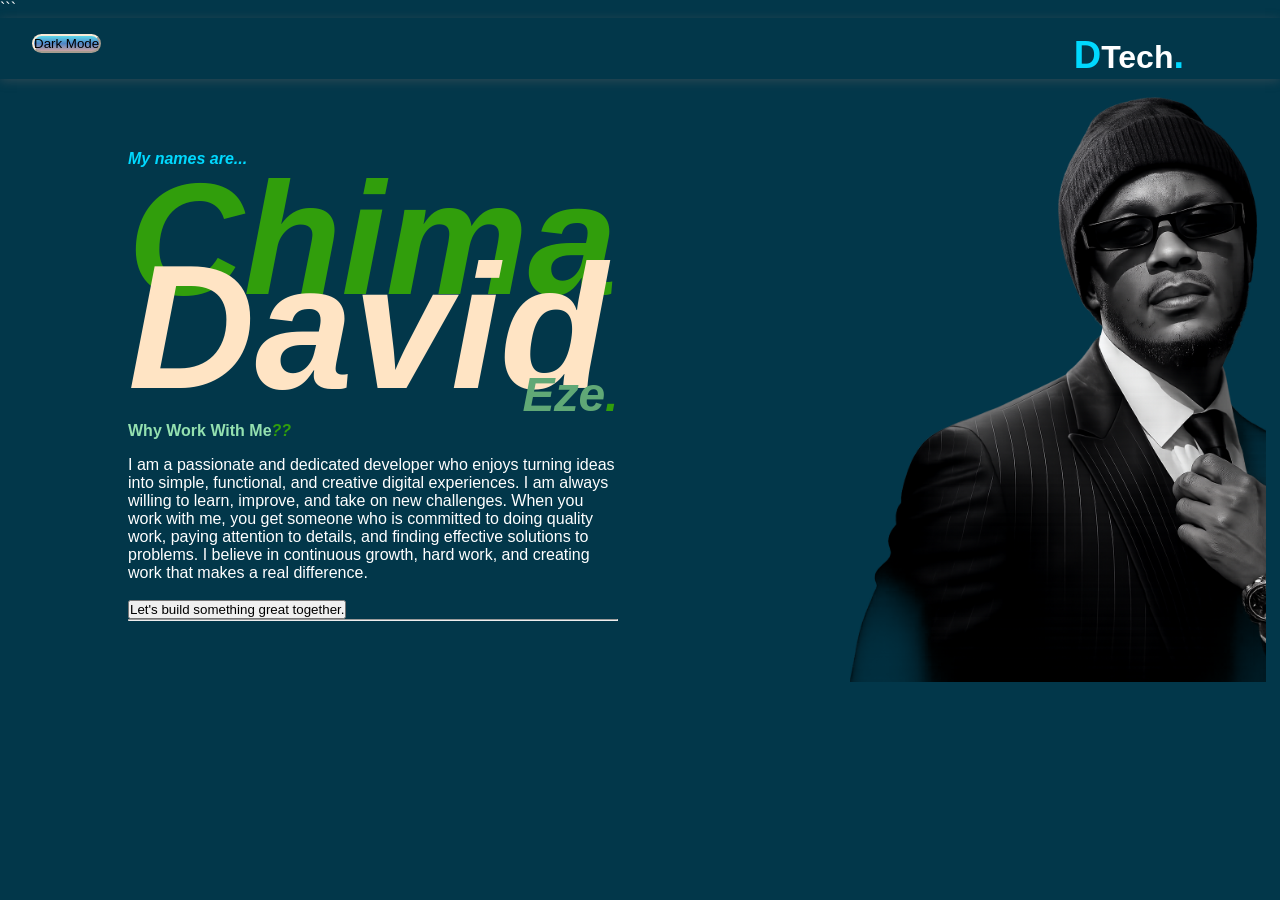
==== about-me.html @ 8dc3fd22 "updated portfolio" ====
<!DOCTYPE html>
<html lang="en">
<head>
    <meta charset="UTF-8">
    <meta name="viewport" content="width=device-width, initial-scale=1.0">
    <link rel="stylesheet" href="about-me.css">
    <script src="DAVIID.js" defer></script>
    <title>About me..</title>
</head>
<body>
    ```
    <div class="header">
        <div class="next-header">
            <div class="left-text"><button class="dark">Dark Mode</button></div>
            <div class="right-text"> <h2><span>D</span>Tech<span>.</span></h2></div>
        </div>
    </div>
    <div class="hero">
        <div class="hero-boxx">
            <div class="left">
                <h5>My names are...</h5>
                <span>
                    <h1>Chima</h1>
                </span>
                <h2>David</h2>
                <h3>Eze<span>.</span></h3>
               
                
                <h4>Why Work With Me<span>??</span></h4>
                
                <p>I am a passionate and dedicated developer who enjoys turning ideas into simple, functional, and creative digital
                experiences. I am always willing to learn, improve, and take on new challenges.
                
                When you work with me, you get someone who is committed to doing quality work, paying attention to details, and finding
                effective solutions to problems. I believe in continuous growth, hard work, and creating work that makes a real
                difference. <br> <br>
                
               <span> <button><a href="contact-me.html">Let's build something great together.</a></button></span> </p>
                <hr>
                       </div>

            <div class="right"> 
              <a href="DAVIID.html"><img src="aboutme.png" width="300" alt="Chima david"> </a>
            </div>
        </div>
    </div>
 
</body>
</html>
---- about-me.css ----
*{
    margin: 0;
    padding: 0;
    /* background-color:#0f172a; */
    font-family: Arial, Helvetica, sans-serif;

}
body{
    /* background: #0f172a; */
    /* background: #7e8187; */
    background: #02374a;
    /* background: black; */
    color: white;
}
a{
    /* background: #00d9ff; */
    text-decoration: none;
    color: rgb(0, 0, 0);
    /* border-radius: 2cm; */
}
.header{
    width: 100%;
    /* background: black; */
    /* background: #0f172a; */
    box-shadow: 0 2px 10px rgba(108, 98, 98, 0.4);
}
.next-header{
    width: 90%;
    margin-left: 2rem;
    height: 3.8rem;
    display: flex;
    justify-content: space-between;
}
.left-text button {
    /* width: 50%; */
    /* font-size: -9rem; */
    /* background: #caffd0; */
    background: linear-gradient(rgb(91, 215, 234),
                rgb(80, 134, 199),
                rgb(201, 161, 161));
  /* color: #00d9ff; */
  /* color: rgb(0, 0, 0); */
    /* font-size: 2rem; */
    border-radius: 2cm;
 
 /* margin-top:rem; */
    border-color: antiquewhite;
   /* margin-left: 5rem; */
}

.dark {
    
    /* width:50%; */
    border-radius: 2cm;
    margin-top: 1rem;
/* color: blue; */
}
.dark-mode{
/* background: #7e8187; */
/* background: #02374a; */
background: black;
}
.right-text{
    margin-top:1rem;
      animation: right-textFade 1s ease forwards,
    float 4s ease-in-out infinite 1s;
    transition: transform .4s ease,
    filter .4s ease;
    opacity: 0;
}
.right-text:hover{
     transform: scale(1.08);
    filter:
    drop-shadow(0 0 15px rgba(255,255,255,.35));

}
@keyframes right-textFade{
    from{
        opacity: 0;
        transform: translateY(-60px);
    }

    to{
        opacity: 1;
        transform: translateY(0);
    }
}
@keyframes float{
    
    0%{
        transform: translateY(0);
    }

    50% {
         transform: translateY(-6px);
    }

    100% {
         transform: translateY(0);
    }
}
/* Logo */
.right-text h2 {
    font-size: 32px;
    color: white;
    cursor: pointer;
}


.right-text span {
    color: #00d9ff;
    font-size: 38px;
    border-color: antiquewhite;
}
.hero {
    width: 100%;
    /* height: 200vh; */
    /* background-color: pink; */
    margin-top: -9rem;
}
.hero-boxx {
    width: 80%;
    padding: 2rem;
    margin: 0 auto;
    height: inherit;
    display: flex;
    gap: 5rem;
    justify-content: space-between;
    align-items: center;
}
.left span{
     color: rgb(49, 158, 12);
    font-style: oblique;
}
.left h5{
    color: hsl(189, 100%, 50%);
    line-height: 4rem;
    font-size: 1rem;
    font-style: italic;
}
.left h3{
  margin: 0 auto;
    font-size: 3rem;
    color: rgb(96, 168, 118);
    margin-left: 24.65rem;
    font-style: oblique;

   
}
.left{
    margin-top: 10rem;
        text-align: start;
    height: 50vh;
    margin-bottom: 200px;
}
.left h1{
      font-size: 10rem;
    font-weight: bolder;
    line-height: 6rem;
    
}
.left h2{
    color: bisque;
        font-size: 11rem;
        font-weight: bolder;
        line-height: 5rem;
        font-style: italic;
        
}
.left h4{
    margin-top: 0rem;
    color: rgb(148, 225, 176);
}
.left p{
    margin-top: 1rem;
}

.right img{
/* background: linear-gradient(rgb(177, 102, 102),
            rgb(224, 250, 215),
            rgb(86, 77, 77)); */
    width: 26rem;
    margin-left: 9.5rem;
    /* border-radius: 4cm; */
    
}



@media (max-width: 456px){
    .header{
        width: 450px;
        align-items: center;
        height: auto;
    }
    .next-header{
          width: 450px;
        align-items: center;
        height: auto;
    }
    .right-text{
          width: 450px;
        align-items: center;
        height: auto;
    }
    .hero{
          width: 450px;
        align-items: center;
        height: auto;
    }
    .hero-boxx{
          width: 450px;
        align-items: center;
        height: auto;
    }
    .right img{
        width: 450px;
    }
}
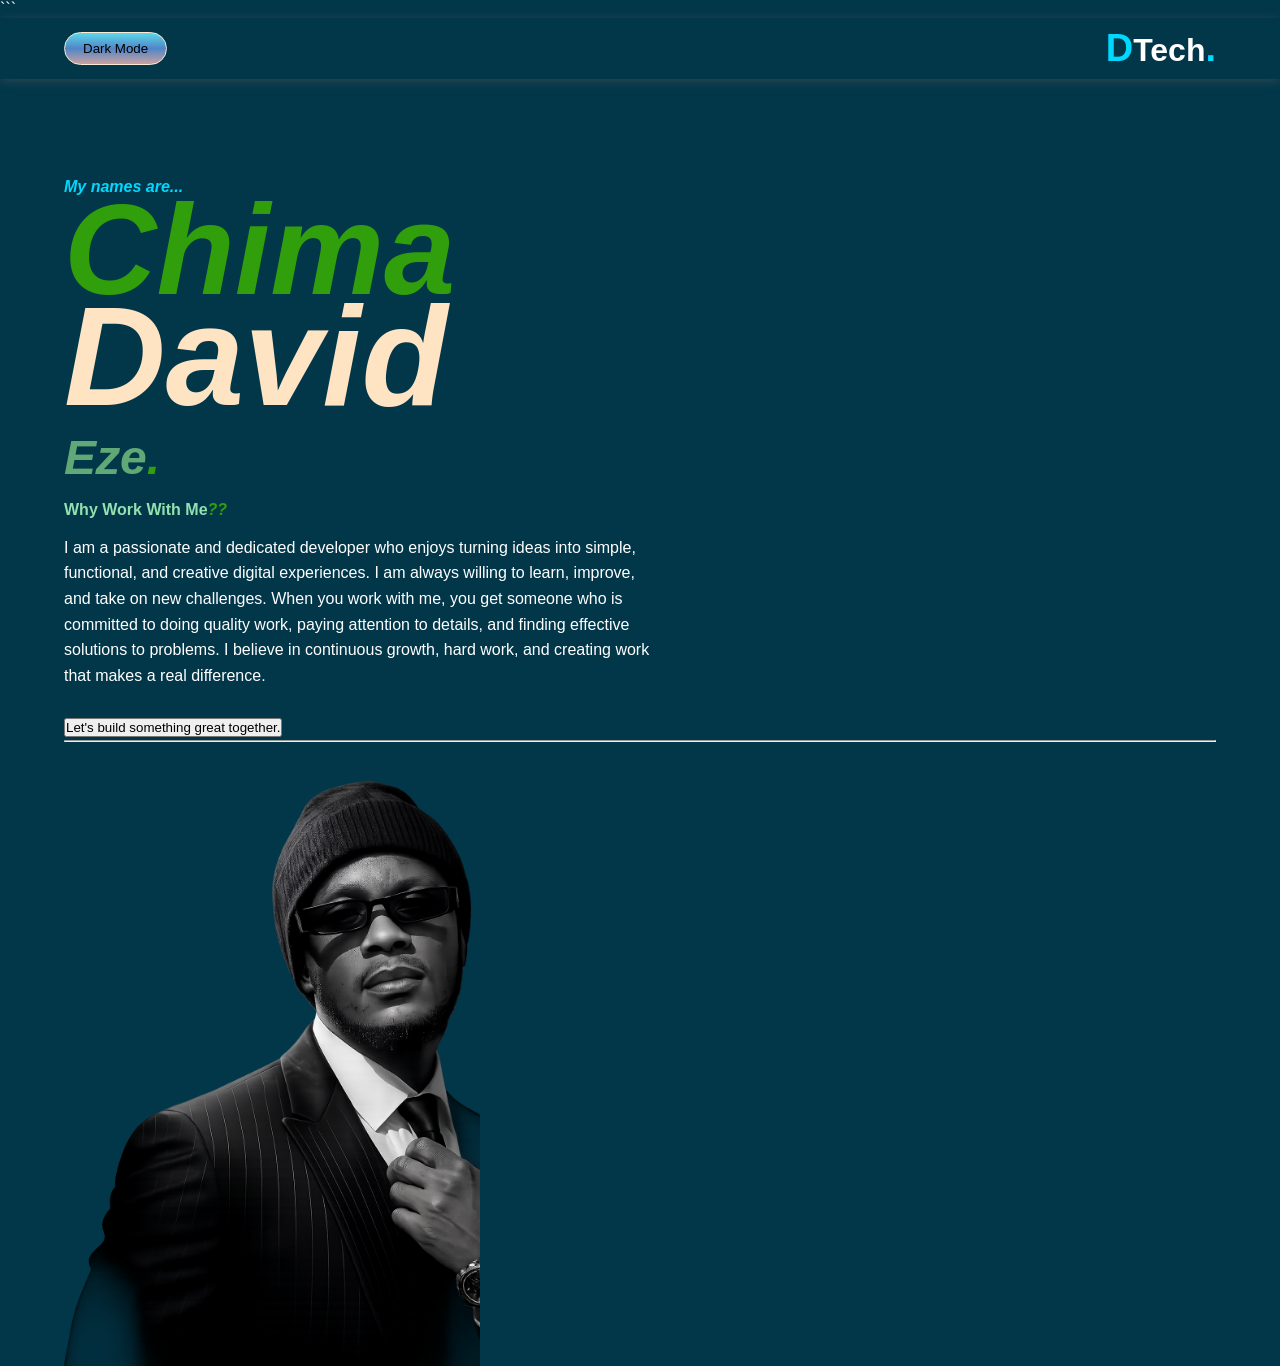
==== commit 1e9ea3cf: "udated version" ====
--- a/about-me.html
+++ b/about-me.html
@@ -37,13 +37,11 @@
                 
                <span> <button><a href="contact-me.html">Let's build something great together.</a></button></span> </p>
                 <hr>
-                       </div>
-
-            <div class="right"> 
-              <a href="DAVIID.html"><img src="aboutme.png" width="300" alt="Chima david"> </a>
-            </div>
+            <div class="right">
+    <a href="DAVIID.html"><img src="aboutme.png" width="200" alt="Chima david"> </a>
+</div>
         </div>
     </div>
- 
+
 </body>
 </html>
--- a/about-me.css
+++ b/about-me.css
@@ -1,219 +1,316 @@
-*{
+* {
     margin: 0;
     padding: 0;
-    /* background-color:#0f172a; */
+    box-sizing: border-box;
     font-family: Arial, Helvetica, sans-serif;
-
-}
-body{
-    /* background: #0f172a; */
-    /* background: #7e8187; */
+}
+
+body {
     background: #02374a;
-    /* background: black; */
     color: white;
-}
-a{
-    /* background: #00d9ff; */
+    overflow-x: hidden;
+}
+
+a {
     text-decoration: none;
-    color: rgb(0, 0, 0);
-    /* border-radius: 2cm; */
-}
-.header{
+    color: black;
+}
+
+/* ================= HEADER ================= */
+
+.header {
     width: 100%;
-    /* background: black; */
-    /* background: #0f172a; */
     box-shadow: 0 2px 10px rgba(108, 98, 98, 0.4);
 }
-.next-header{
+
+.next-header {
     width: 90%;
-    margin-left: 2rem;
-    height: 3.8rem;
+    max-width: 1400px;
+    min-height: 3.8rem;
+    margin: 0 auto;
+
     display: flex;
     justify-content: space-between;
-}
+    align-items: center;
+}
+
 .left-text button {
-    /* width: 50%; */
-    /* font-size: -9rem; */
-    /* background: #caffd0; */
     background: linear-gradient(rgb(91, 215, 234),
-                rgb(80, 134, 199),
-                rgb(201, 161, 161));
-  /* color: #00d9ff; */
-  /* color: rgb(0, 0, 0); */
-    /* font-size: 2rem; */
-    border-radius: 2cm;
- 
- /* margin-top:rem; */
-    border-color: antiquewhite;
-   /* margin-left: 5rem; */
+            rgb(80, 134, 199),
+            rgb(201, 161, 161));
+
+    border-radius: 50px;
+    border: 1px solid antiquewhite;
+    padding: 8px 18px;
 }
 
 .dark {
-    
-    /* width:50%; */
-    border-radius: 2cm;
-    margin-top: 1rem;
-/* color: blue; */
-}
-.dark-mode{
-/* background: #7e8187; */
-/* background: #02374a; */
-background: black;
-}
-.right-text{
-    margin-top:1rem;
-      animation: right-textFade 1s ease forwards,
-    float 4s ease-in-out infinite 1s;
-    transition: transform .4s ease,
-    filter .4s ease;
+    border-radius: 50px;
+    margin-top: 0;
+}
+
+.dark-mode {
+    background: black;
+}
+
+/* ================= LOGO ================= */
+
+.right-text {
+    animation:
+        right-textFade 1s ease forwards,
+        float 4s ease-in-out infinite 1s;
+
+    transition: transform .4s ease, filter .4s ease;
     opacity: 0;
 }
-.right-text:hover{
-     transform: scale(1.08);
-    filter:
-    drop-shadow(0 0 15px rgba(255,255,255,.35));
-
-}
-@keyframes right-textFade{
-    from{
+
+.right-text:hover {
+    transform: scale(1.08);
+    filter: drop-shadow(0 0 15px rgba(255, 255, 255, .35));
+}
+
+.right-text h2 {
+    font-size: clamp(22px, 3vw, 32px);
+    color: white;
+    cursor: pointer;
+}
+
+.right-text span {
+    color: #00d9ff;
+    font-size: clamp(28px, 3.5vw, 38px);
+}
+
+/* ================= ANIMATIONS ================= */
+
+@keyframes right-textFade {
+    from {
         opacity: 0;
         transform: translateY(-60px);
     }
 
-    to{
+    to {
         opacity: 1;
         transform: translateY(0);
     }
 }
-@keyframes float{
-    
-    0%{
+
+@keyframes float {
+    0% {
         transform: translateY(0);
     }
 
     50% {
-         transform: translateY(-6px);
+        transform: translateY(-6px);
     }
 
     100% {
-         transform: translateY(0);
-    }
-}
-/* Logo */
-.right-text h2 {
-    font-size: 32px;
-    color: white;
-    cursor: pointer;
-}
-
-
-.right-text span {
-    color: #00d9ff;
-    font-size: 38px;
-    border-color: antiquewhite;
-}
+        transform: translateY(0);
+    }
+}
+
+/* ================= HERO ================= */
+
 .hero {
     width: 100%;
-    /* height: 200vh; */
-    /* background-color: pink; */
-    margin-top: -9rem;
-}
+    margin-top: 2rem;
+}
+
 .hero-boxx {
-    width: 80%;
-    padding: 2rem;
+    width: 90%;
+    max-width: 1400px;
     margin: 0 auto;
-    height: inherit;
+
     display: flex;
-    gap: 5rem;
+    gap: 4rem;
     justify-content: space-between;
     align-items: center;
 }
-.left span{
-     color: rgb(49, 158, 12);
+
+/* ================= LEFT SIDE ================= */
+
+.left {
+    flex: 1;
+    margin-top: 4rem;
+    text-align: start;
+    min-width: 0;
+}
+
+.left span {
+    color: rgb(49, 158, 12);
     font-style: oblique;
 }
-.left h5{
+
+.left h5 {
     color: hsl(189, 100%, 50%);
-    line-height: 4rem;
-    font-size: 1rem;
+    line-height: 1.5;
+    font-size: clamp(0.8rem, 1.5vw, 1rem);
     font-style: italic;
 }
-.left h3{
-  margin: 0 auto;
-    font-size: 3rem;
+
+.left h3 {
+    font-size: clamp(1.5rem, 4vw, 3rem);
     color: rgb(96, 168, 118);
-    margin-left: 24.65rem;
+    margin: 1rem 0 0;
     font-style: oblique;
-
-   
-}
-.left{
-    margin-top: 10rem;
-        text-align: start;
-    height: 50vh;
-    margin-bottom: 200px;
-}
-.left h1{
-      font-size: 10rem;
+}
+
+.left h1 {
+    font-size: clamp(4rem, 10vw, 10rem);
     font-weight: bolder;
-    line-height: 6rem;
-    
-}
-.left h2{
+    line-height: .8;
+}
+
+.left h2 {
     color: bisque;
-        font-size: 11rem;
-        font-weight: bolder;
-        line-height: 5rem;
-        font-style: italic;
-        
-}
-.left h4{
-    margin-top: 0rem;
+    font-size: clamp(4.5rem, 11vw, 11rem);
+    font-weight: bolder;
+    line-height: .8;
+    font-style: italic;
+}
+
+.left h4 {
+    margin-top: 1rem;
     color: rgb(148, 225, 176);
 }
-.left p{
+
+.left p {
     margin-top: 1rem;
-}
-
-.right img{
-/* background: linear-gradient(rgb(177, 102, 102),
-            rgb(224, 250, 215),
-            rgb(86, 77, 77)); */
-    width: 26rem;
-    margin-left: 9.5rem;
-    /* border-radius: 4cm; */
-    
-}
-
-
-
-@media (max-width: 456px){
-    .header{
-        width: 450px;
-        align-items: center;
+    max-width: 600px;
+    line-height: 1.6;
+}
+
+/* ================= RIGHT IMAGE ================= */
+
+.right {
+    width: min(100%, 26rem);
         height: auto;
-    }
-    .next-header{
-          width: 450px;
-        align-items: center;
-        height: auto;
-    }
-    .right-text{
-          width: 450px;
-        align-items: center;
-        height: auto;
-    }
-    .hero{
-          width: 450px;
-        align-items: center;
-        height: auto;
-    }
-    .hero-boxx{
-          width: 450px;
-        align-items: center;
-        height: auto;
-    }
-    .right img{
-        width: 450px;
+        display: block;
+}
+
+.right img {
+    width: min(100%, 26rem);
+    height: auto;
+    display: block;
+}
+
+/* ================= TABLETS ================= */
+
+@media (max-width: 900px) {
+
+    .hero-boxx {
+        gap: 2rem;
+    }
+
+    .left {
+        margin-top: 2rem;
+    }
+
+    .left h1 {
+        font-size: clamp(4rem, 9vw, 7rem);
+    }
+
+    .left h2 {
+        font-size: clamp(4rem, 10vw, 8rem);
+    }
+
+    .right img {
+        width: min(100%, 22rem);
+    }
+}
+
+/* ================= MOBILE ================= */
+
+@media (max-width: 600px) {
+
+    .next-header {
+        width: 92%;
+        padding: 0.7rem 0;
+    }
+
+    .right-text h2 {
+        font-size: 22px;
+    }
+
+    .right-text span {
+        font-size: 27px;
+    }
+
+    .hero {
+        margin-top: 1rem;
+    }
+
+    .hero-boxx {
+        width: 92%;
+        flex-direction: column;
+        gap: 2rem;
+        text-align: center;
+    }
+
+    .left {
+        width: 100%;
+        margin-top: 2rem;
+        text-align: center;
+    }
+
+    .left h5 {
+        font-size: 0.85rem;
+    }
+
+    .left h3 {
+        margin: 1rem 0;
+        font-size: 2rem;
+    }
+
+    .left h1 {
+        font-size: clamp(3.5rem, 18vw, 6rem);
+        line-height: .85;
+    }
+
+    .left h2 {
+        font-size: clamp(4rem, 20vw, 7rem);
+        line-height: .8;
+    }
+
+    .left h4 {
+        font-size: 1rem;
+    }
+
+    .left p {
+        font-size: 0.9rem;
+        margin: 1rem auto 0;
+    }
+
+    .right {
+        width: 100%;
+    }
+
+    .right img {
+        width: min(85vw, 20rem);
+        margin: 0;
+    }
+}
+
+/* ================= SMALL PHONES ================= */
+
+@media (max-width: 400px) {
+
+    .next-header {
+        width: 94%;
+    }
+
+    .left h1 {
+        font-size: 3.5rem;
+    }
+
+    .left h2 {
+        font-size: 4rem;
+    }
+
+    .left h3 {
+        font-size: 1.6rem;
+    }
+
+    .right img {
+        width: 80vw;
     }
 }
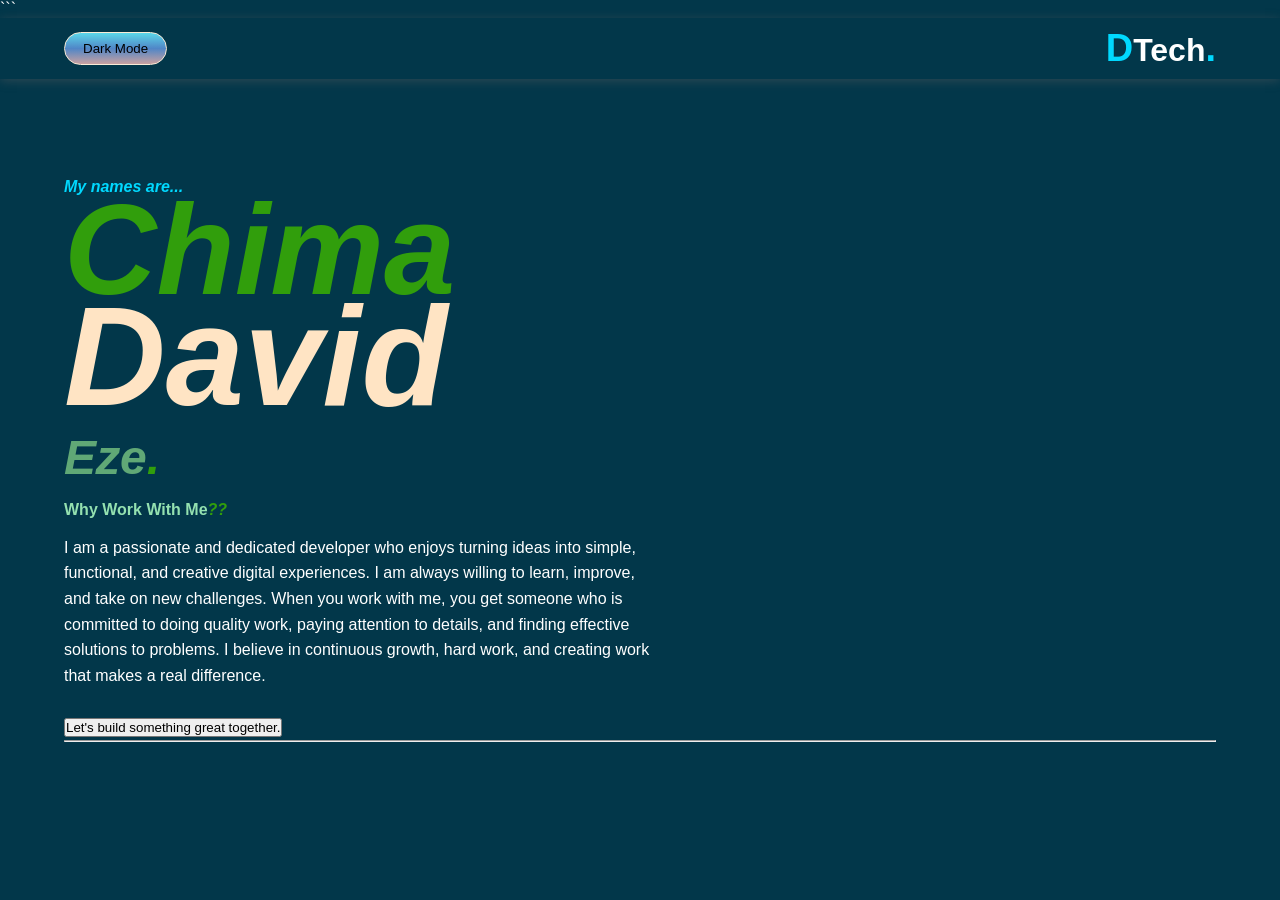
==== commit 107cb9bd: "Updated version of my Portfolio!" ====
--- a/about-me.html
+++ b/about-me.html
@@ -37,8 +37,8 @@
                 
                <span> <button><a href="contact-me.html">Let's build something great together.</a></button></span> </p>
                 <hr>
-            <div class="right">
-    <a href="DAVIID.html"><img src="aboutme.png" width="200" alt="Chima david"> </a>
+            <!-- <div class="right">
+    <a href="DAVIID.html"><img src="aboutme.png" width="200" alt="Chima david"> </a> -->
 </div>
         </div>
     </div>
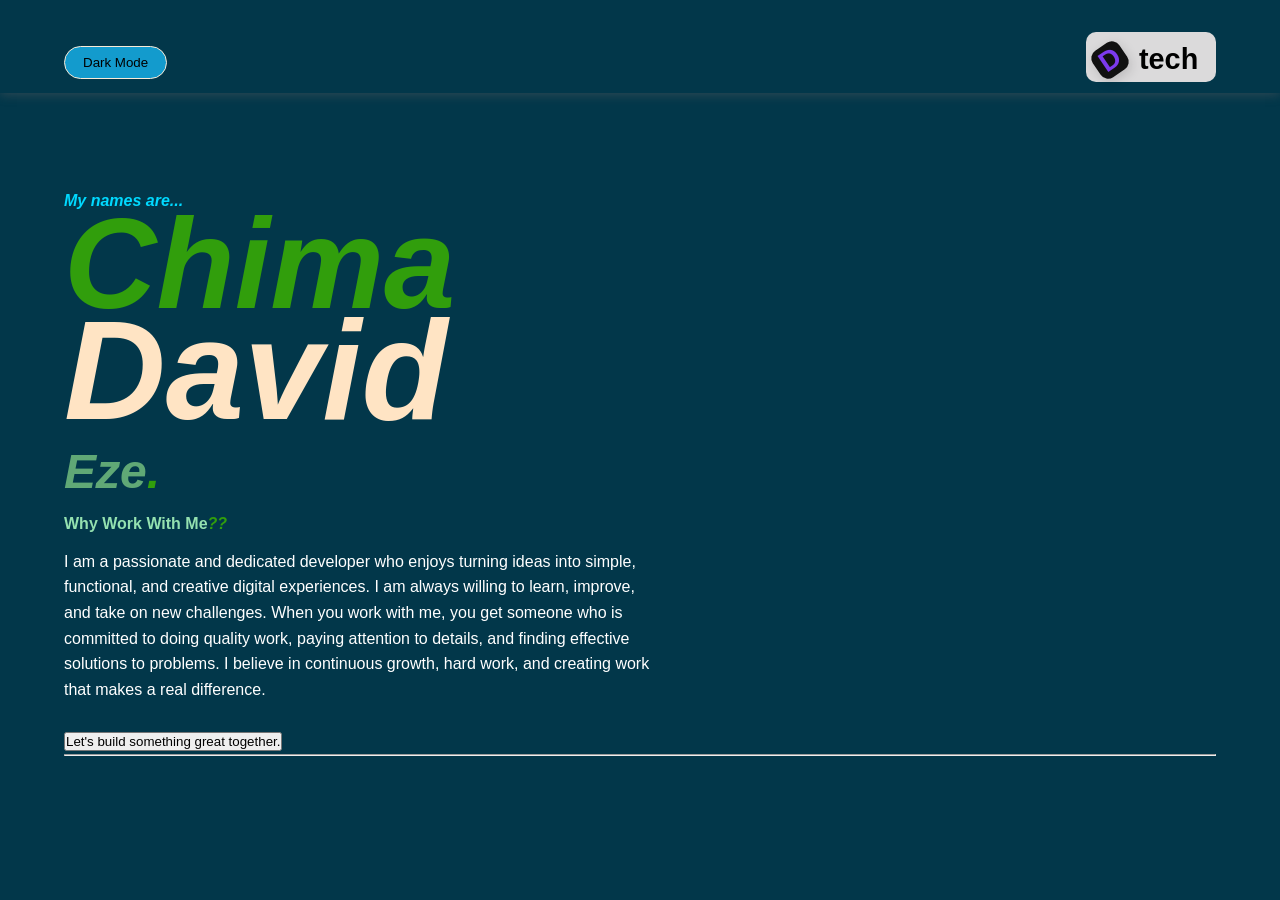
==== commit 306294f6: "new version" ====
--- a/about-me.html
+++ b/about-me.html
@@ -8,13 +8,14 @@
     <title>About me..</title>
 </head>
 <body>
-    ```
+
     <div class="header">
         <div class="next-header">
             <div class="left-text"><button class="dark">Dark Mode</button></div>
-            <div class="right-text"> <h2><span>D</span>Tech<span>.</span></h2></div>
+     <div class="logo"><a href="index.html"><span class="logo-D">D</span> <span class="logo-text">tech</a></div>
+     </div>
         </div>
-    </div>
+    
     <div class="hero">
         <div class="hero-boxx">
             <div class="left">
--- a/about-me.css
+++ b/about-me.css
@@ -19,6 +19,7 @@
 /* ================= HEADER ================= */
 
 .header {
+    padding-top:2rem;
     width: 100%;
     box-shadow: 0 2px 10px rgba(108, 98, 98, 0.4);
 }
@@ -35,10 +36,7 @@
 }
 
 .left-text button {
-    background: linear-gradient(rgb(91, 215, 234),
-            rgb(80, 134, 199),
-            rgb(201, 161, 161));
-
+    background:#139bcd;
     border-radius: 50px;
     border: 1px solid antiquewhite;
     padding: 8px 18px;
@@ -51,6 +49,56 @@
 
 .dark-mode {
     background: black;
+}
+.logo-D {
+    display: inline-flex;
+    align-items: center;
+    justify-content: center;
+margin-top:0.73rem;
+margin-left: 0.5rem;
+    width: 32px;
+    height: 32px;
+
+    background: #111;
+    color: #7C3AED;
+
+    font-size: 28px;
+    margin-right: 2px;
+    border-radius: 9px;
+
+    font-weight: 800;
+    font-family: Arial, sans-serif;
+
+    box-shadow: 0 4px 12px rgba(0, 0, 0, 0.15);
+
+    margin-right: 5px;
+
+    transform: rotate(-34deg);
+    transition: all 0.3s ease;
+}
+
+.logo-D:hover {
+    transform: rotate(0deg) scale(1.08);
+    border-radius: 7px;
+}
+
+.logo-tech {
+    margin-top: 0.67rem;
+    margin-left: 0.5rem;
+    color: #0F172A;
+        font-weight: 800;
+        border-radius: 5px;
+}
+.logo {
+    width: 130px;
+        height: 50px;
+        display: inline-block;
+        background-color: #e3e0e0f6;
+        border-radius: 10px;
+        margin-bottom: 10px;
+        font-size: 1.8rem;
+        font-weight: 700;
+  
 }
 
 /* ================= LOGO ================= */
